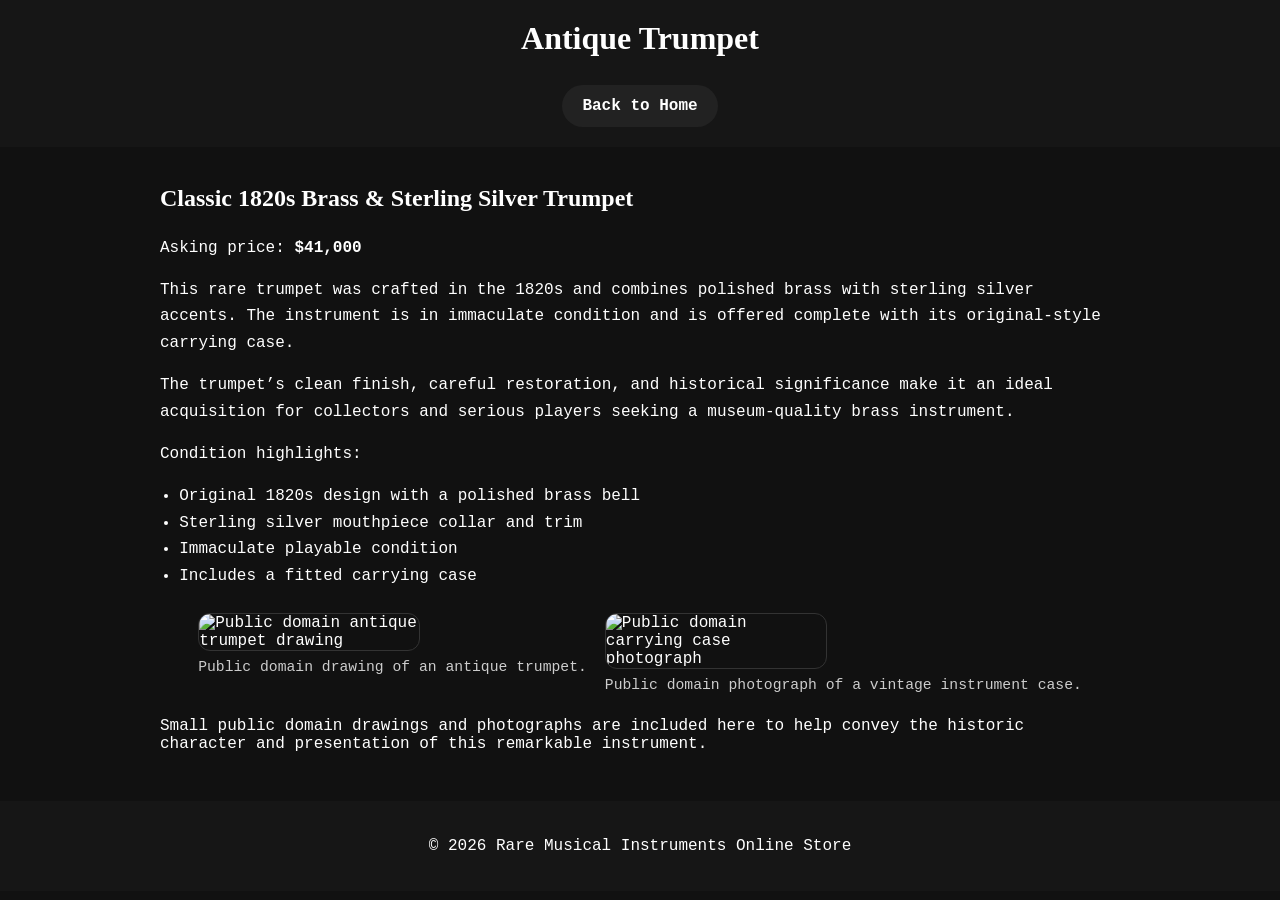
==== antique-trumpet.html @ f6fa42b9 "Add antique trumpet and index pages with detailed descriptions and styling" ====
<!DOCTYPE html>
<html lang="en">
<head>
  <meta charset="UTF-8" />
  <title>Antique Trumpet | Rare Musical Instruments</title>
  <style>
    body {
      margin: 0;
      min-height: 100vh;
      background: #111;
      color: #fff;
      font-family: Courier, monospace;
    }
    header, footer {
      background: #161616;
      padding: 20px;
      text-align: center;
    }
    h1, h2 {
      font-family: "Times New Roman", Times, serif;
      margin: 0 0 12px;
    }
    .content {
      padding: 32px;
      max-width: 960px;
      margin: 0 auto;
    }
    .button-link {
      display: inline-block;
      margin-top: 16px;
      padding: 12px 20px;
      background: #222;
      color: #fff;
      text-decoration: none;
      border-radius: 999px;
      transition: background 0.2s ease, transform 0.2s ease;
      font-weight: bold;
    }
    .button-link:hover {
      background: #444;
      transform: translateY(-1px);
    }
    .images {
      display: flex;
      flex-wrap: wrap;
      gap: 18px;
      margin: 24px 0;
      justify-content: center;
    }
    .images img {
      max-width: 220px;
      border-radius: 12px;
      border: 1px solid #333;
    }
    .caption {
      margin-top: 8px;
      font-size: 0.92rem;
      color: #ccc;
      text-align: center;
    }
    .details {
      line-height: 1.65;
    }
    ul {
      margin-top: 0;
      padding-left: 1.2rem;
    }
  </style>
</head>
<body>
  <header>
    <h1>Antique Trumpet</h1>
    <a href="index.html" class="button-link">Back to Home</a>
  </header>

  <main class="content">
    <section class="details">
      <h2>Classic 1820s Brass & Sterling Silver Trumpet</h2>
      <p>Asking price: <strong>$41,000</strong></p>
      <p>This rare trumpet was crafted in the 1820s and combines polished brass with sterling silver accents. The instrument is in immaculate condition and is offered complete with its original-style carrying case.</p>
      <p>The trumpet’s clean finish, careful restoration, and historical significance make it an ideal acquisition for collectors and serious players seeking a museum-quality brass instrument.</p>
      <p>Condition highlights:</p>
      <ul>
        <li>Original 1820s design with a polished brass bell</li>
        <li>Sterling silver mouthpiece collar and trim</li>
        <li>Immaculate playable condition</li>
        <li>Includes a fitted carrying case</li>
      </ul>
    </section>

    <section class="images">
      <div>
        <img src="https://upload.wikimedia.org/wikipedia/commons/thumb/4/4f/Antique_trumpet_%281820s%29.jpg/220px-Antique_trumpet_%281820s%29.jpg" alt="Public domain antique trumpet drawing">
        <div class="caption">Public domain drawing of an antique trumpet.</div>
      </div>
      <div>
        <img src="https://upload.wikimedia.org/wikipedia/commons/thumb/7/70/Antique_trumpet_case.jpg/220px-Antique_trumpet_case.jpg" alt="Public domain carrying case photograph">
        <div class="caption">Public domain photograph of a vintage instrument case.</div>
      </div>
    </section>

    <p>Small public domain drawings and photographs are included here to help convey the historic character and presentation of this remarkable instrument.</p>
  </main>

  <footer>
    <p>© 2026 Rare Musical Instruments Online Store</p>
  </footer>
</body>
</html>
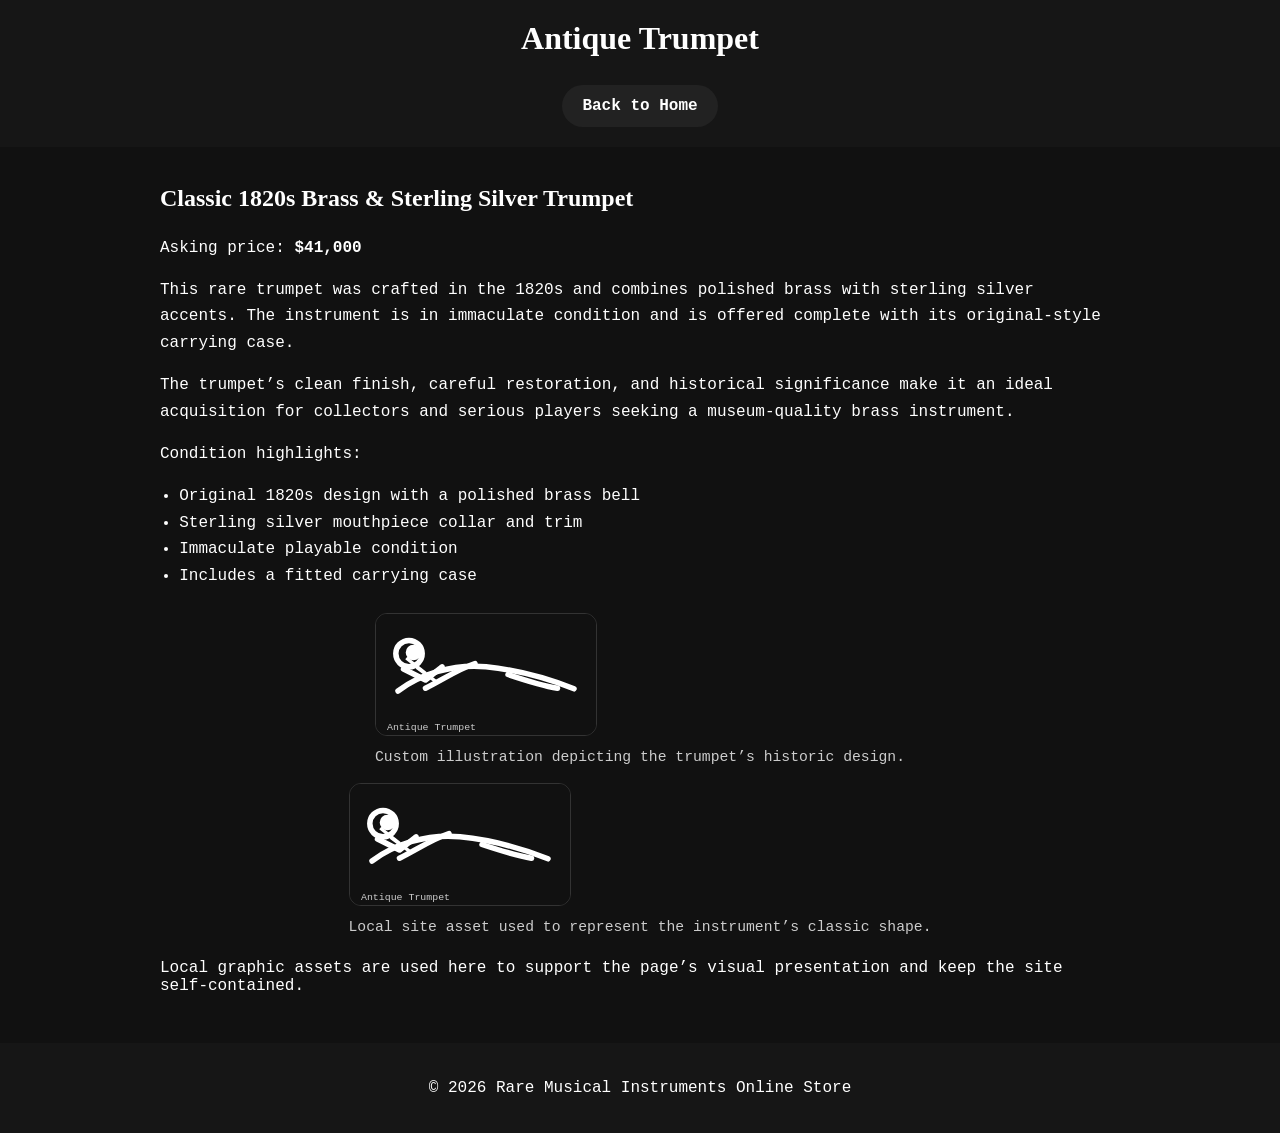
==== commit f02d76ec: "Add local site graphics and update product pages to use site-graphics assets" ====
--- a/antique-trumpet.html
+++ b/antique-trumpet.html
@@ -90,16 +90,16 @@
 
     <section class="images">
       <div>
-        <img src="https://upload.wikimedia.org/wikipedia/commons/thumb/4/4f/Antique_trumpet_%281820s%29.jpg/220px-Antique_trumpet_%281820s%29.jpg" alt="Public domain antique trumpet drawing">
-        <div class="caption">Public domain drawing of an antique trumpet.</div>
+        <img src="site-graphics/antique-trumpet.svg" alt="Illustration of an antique trumpet">
+        <div class="caption">Custom illustration depicting the trumpet’s historic design.</div>
       </div>
       <div>
-        <img src="https://upload.wikimedia.org/wikipedia/commons/thumb/7/70/Antique_trumpet_case.jpg/220px-Antique_trumpet_case.jpg" alt="Public domain carrying case photograph">
-        <div class="caption">Public domain photograph of a vintage instrument case.</div>
+        <img src="site-graphics/antique-trumpet.svg" alt="Illustration of an antique trumpet detail">
+        <div class="caption">Local site asset used to represent the instrument’s classic shape.</div>
       </div>
     </section>
 
-    <p>Small public domain drawings and photographs are included here to help convey the historic character and presentation of this remarkable instrument.</p>
+    <p>Local graphic assets are used here to support the page’s visual presentation and keep the site self-contained.</p>
   </main>
 
   <footer>
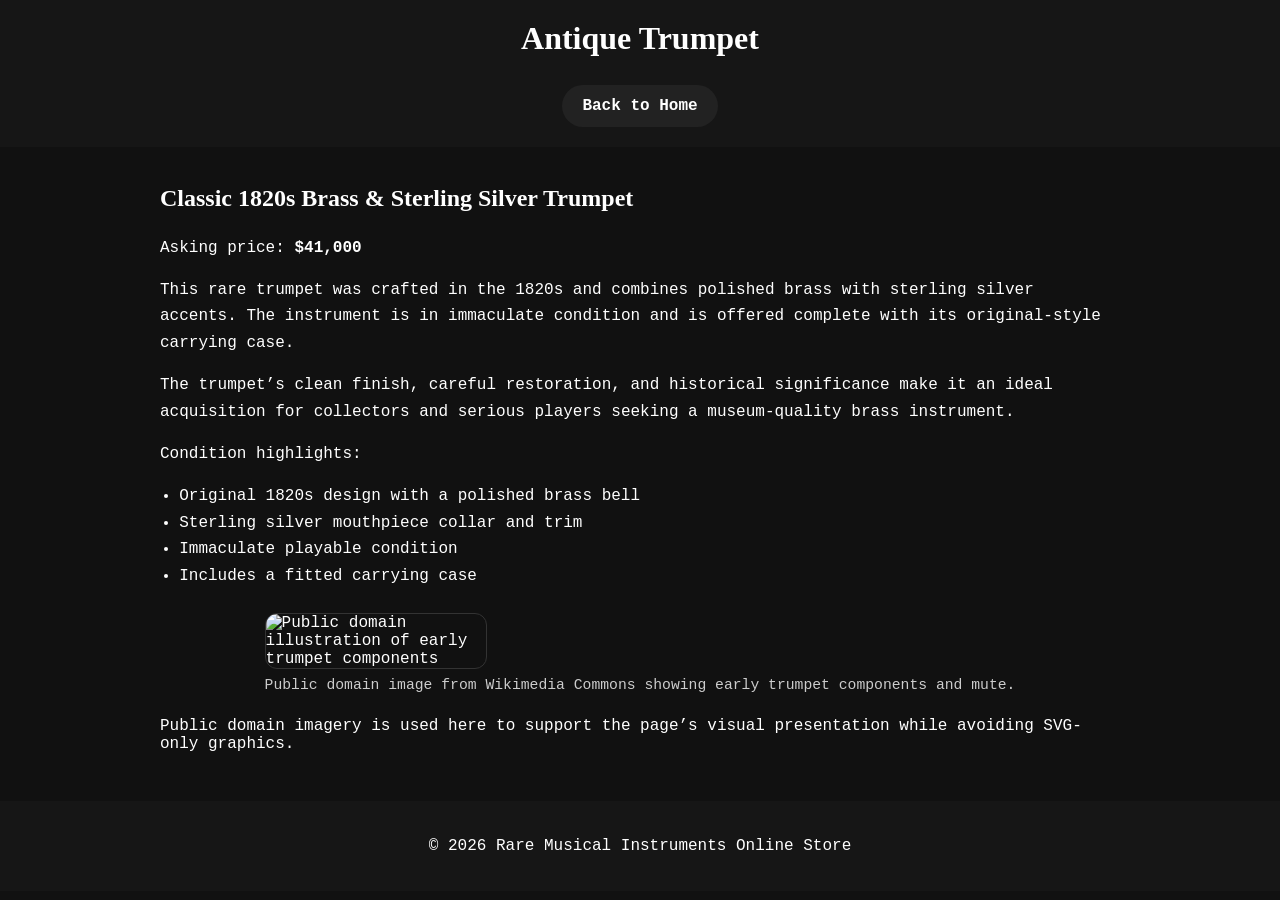
==== commit adc7848e: "Replace SVG graphics with public domain imagery" ====
--- a/antique-trumpet.html
+++ b/antique-trumpet.html
@@ -90,16 +90,12 @@
 
     <section class="images">
       <div>
-        <img src="site-graphics/antique-trumpet.svg" alt="Illustration of an antique trumpet">
-        <div class="caption">Custom illustration depicting the trumpet’s historic design.</div>
-      </div>
-      <div>
-        <img src="site-graphics/antique-trumpet.svg" alt="Illustration of an antique trumpet detail">
-        <div class="caption">Local site asset used to represent the instrument’s classic shape.</div>
+        <img src="https://upload.wikimedia.org/wikipedia/commons/a/af/Harmonie_universelle_trumpet_mute.jpg" alt="Public domain illustration of early trumpet components">
+        <div class="caption">Public domain image from Wikimedia Commons showing early trumpet components and mute.</div>
       </div>
     </section>
 
-    <p>Local graphic assets are used here to support the page’s visual presentation and keep the site self-contained.</p>
+    <p>Public domain imagery is used here to support the page’s visual presentation while avoiding SVG-only graphics.</p>
   </main>
 
   <footer>
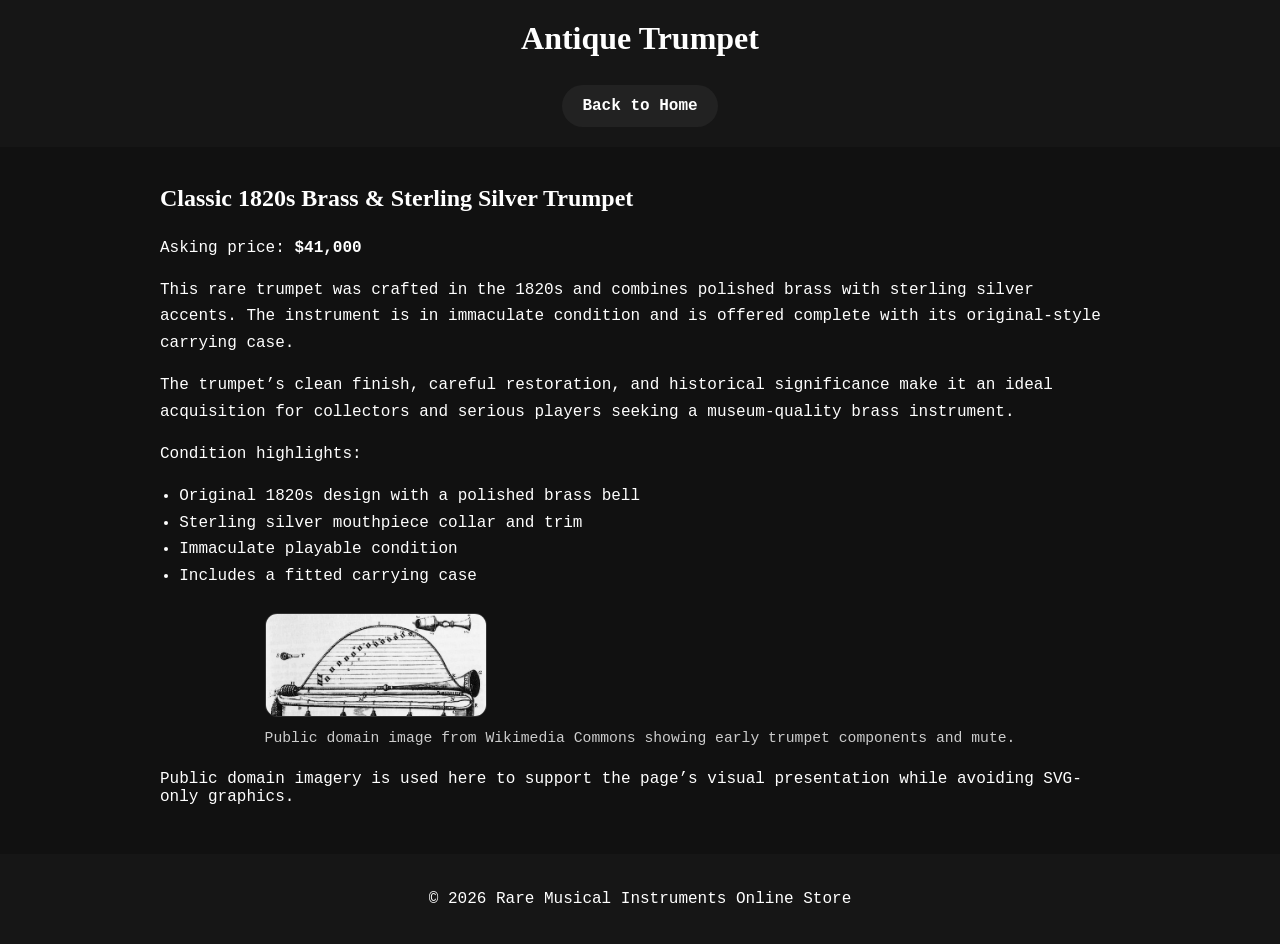
==== commit 0e669045: "Localize all site images into site-graphics and update references" ====
--- a/antique-trumpet.html
+++ b/antique-trumpet.html
@@ -90,7 +90,7 @@
 
     <section class="images">
       <div>
-        <img src="https://upload.wikimedia.org/wikipedia/commons/a/af/Harmonie_universelle_trumpet_mute.jpg" alt="Public domain illustration of early trumpet components">
+        <img src="site-graphics/trumpet-mute.jpg" alt="Public domain illustration of early trumpet components">
         <div class="caption">Public domain image from Wikimedia Commons showing early trumpet components and mute.</div>
       </div>
     </section>
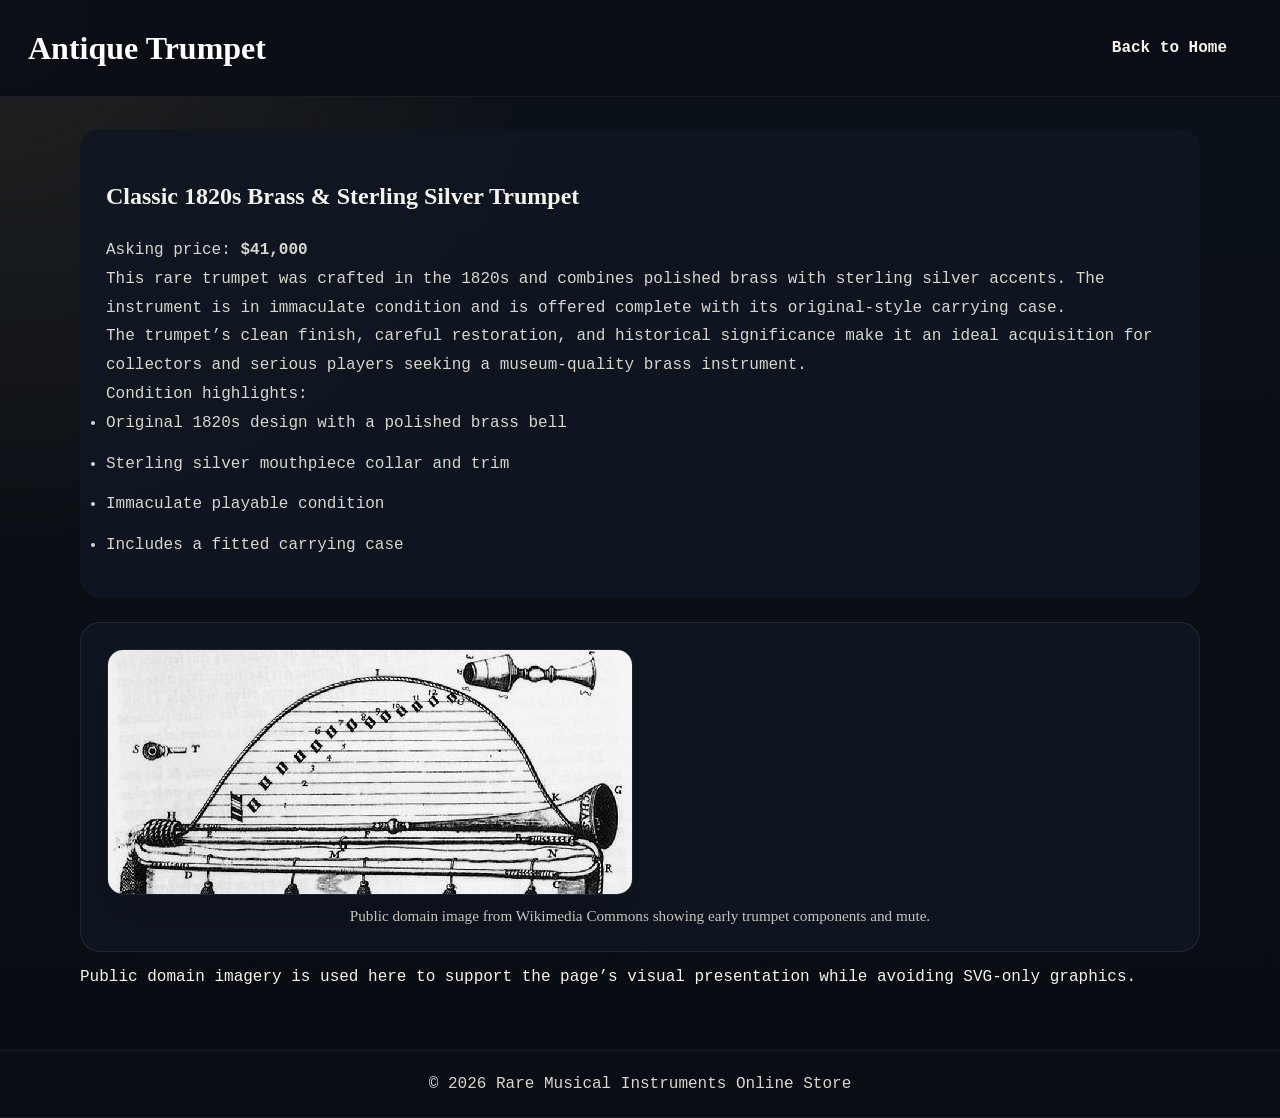
==== commit f91d4d55: "Modernize site layout, add shared stylesheet, and update design documentation" ====
--- a/antique-trumpet.html
+++ b/antique-trumpet.html
@@ -2,70 +2,9 @@
 <html lang="en">
 <head>
   <meta charset="UTF-8" />
+  <meta name="viewport" content="width=device-width, initial-scale=1.0" />
   <title>Antique Trumpet | Rare Musical Instruments</title>
-  <style>
-    body {
-      margin: 0;
-      min-height: 100vh;
-      background: #111;
-      color: #fff;
-      font-family: Courier, monospace;
-    }
-    header, footer {
-      background: #161616;
-      padding: 20px;
-      text-align: center;
-    }
-    h1, h2 {
-      font-family: "Times New Roman", Times, serif;
-      margin: 0 0 12px;
-    }
-    .content {
-      padding: 32px;
-      max-width: 960px;
-      margin: 0 auto;
-    }
-    .button-link {
-      display: inline-block;
-      margin-top: 16px;
-      padding: 12px 20px;
-      background: #222;
-      color: #fff;
-      text-decoration: none;
-      border-radius: 999px;
-      transition: background 0.2s ease, transform 0.2s ease;
-      font-weight: bold;
-    }
-    .button-link:hover {
-      background: #444;
-      transform: translateY(-1px);
-    }
-    .images {
-      display: flex;
-      flex-wrap: wrap;
-      gap: 18px;
-      margin: 24px 0;
-      justify-content: center;
-    }
-    .images img {
-      max-width: 220px;
-      border-radius: 12px;
-      border: 1px solid #333;
-    }
-    .caption {
-      margin-top: 8px;
-      font-size: 0.92rem;
-      color: #ccc;
-      text-align: center;
-    }
-    .details {
-      line-height: 1.65;
-    }
-    ul {
-      margin-top: 0;
-      padding-left: 1.2rem;
-    }
-  </style>
+  <link rel="stylesheet" href="styles.css" />
 </head>
 <body>
   <header>
--- a/styles.css
+++ b/styles.css
@@ -0,0 +1,249 @@
+:root {
+  color-scheme: dark;
+  font-family: Courier, monospace;
+  background-color: #0b1118;
+  color: #f5f3eb;
+}
+
+* {
+  box-sizing: border-box;
+}
+
+body {
+  margin: 0;
+  min-height: 100vh;
+  background: radial-gradient(circle at top left, rgba(212,163,115,0.12), transparent 32%),
+              linear-gradient(180deg, #0b1118 0%, #090d13 100%);
+  color: #f5f3eb;
+  font-family: Courier, monospace;
+}
+
+img {
+  max-width: 100%;
+  display: block;
+}
+
+a {
+  color: inherit;
+  text-decoration: none;
+}
+
+header,
+footer {
+  padding: 24px 28px;
+  background: rgba(10, 14, 21, 0.92);
+  border-bottom: 1px solid rgba(255,255,255,0.06);
+}
+
+header {
+  display: flex;
+  flex-wrap: wrap;
+  align-items: center;
+  justify-content: space-between;
+  gap: 18px;
+}
+
+header h1,
+.hero h2,
+.page-title {
+  font-family: "Times New Roman", Times, serif;
+  color: #fff;
+  margin: 0;
+}
+
+header .brand {
+  display: grid;
+  gap: 6px;
+}
+
+header p,
+.hero p,
+.details p,
+.card p,
+.note,
+.caption,
+footer p {
+  color: #d9d6cb;
+  margin: 0;
+}
+
+header p {
+  color: #c9b69d;
+}
+
+.content {
+  width: min(1120px, calc(100% - 48px));
+  margin: 0 auto;
+  padding: 32px 0 48px;
+}
+
+.hero {
+  background: rgba(16, 23, 34, 0.88);
+  border: 1px solid rgba(255,255,255,0.08);
+  border-radius: 24px;
+  padding: 32px 32px 28px;
+  box-shadow: 0 28px 70px rgba(0, 0, 0, 0.24);
+  margin-bottom: 32px;
+}
+
+.hero h2 {
+  font-size: clamp(2rem, 3.2vw, 3rem);
+  line-height: 1.05;
+}
+
+.hero p {
+  max-width: 70ch;
+  margin-top: 18px;
+  line-height: 1.85;
+}
+
+.eyebrow {
+  display: inline-block;
+  margin-bottom: 16px;
+  color: #d4a373;
+  letter-spacing: 0.18em;
+  text-transform: uppercase;
+  font-size: 0.78rem;
+}
+
+.featured-grid,
+.images {
+  display: grid;
+  grid-template-columns: repeat(auto-fit, minmax(260px, 1fr));
+  gap: 24px;
+}
+
+.card,
+.images > div,
+.details,
+.hero {
+  background: rgba(16, 23, 34, 0.86);
+}
+
+.card,
+.images > div {
+  border: 1px solid rgba(255,255,255,0.08);
+  border-radius: 20px;
+  padding: 26px;
+}
+
+.card h3,
+.card h2,
+.details h2,
+.images .caption {
+  font-family: "Times New Roman", Times, serif;
+}
+
+.card h3 {
+  margin-top: 0;
+  margin-bottom: 0.75rem;
+  font-size: 1.35rem;
+}
+
+.card p,
+.details p,
+.details ul,
+.caption {
+  margin: 0;
+  color: #d9d6cb;
+}
+
+.card p {
+  margin-bottom: 18px;
+  line-height: 1.7;
+}
+
+.details {
+  line-height: 1.8;
+  padding: 26px;
+  border-radius: 20px;
+  margin-bottom: 24px;
+}
+
+.details h2 {
+  margin-bottom: 18px;
+}
+
+ul {
+  margin: 1rem 0 0 1.2rem;
+  padding-left: 0;
+  list-style: disc;
+}
+
+li {
+  margin-bottom: 0.75rem;
+}
+
+.button-link {
+  display: inline-flex;
+  align-items: center;
+  justify-content: center;
+  gap: 0.5rem;
+  padding: 14px 24px;
+  border-radius: 999px;
+  border: 1px solid transparent;
+  font-weight: 700;
+  transition: transform 0.2s ease, box-shadow 0.2s ease, background 0.2s ease;
+}
+
+.button-link:hover {
+  transform: translateY(-2px);
+  box-shadow: 0 18px 38px rgba(0, 0, 0, 0.22);
+}
+
+.primary-button {
+  background: #d4a373;
+  color: #10131a;
+}
+
+.secondary-button {
+  background: rgba(255,255,255,0.08);
+  color: #f5f3eb;
+  border-color: rgba(255,255,255,0.12);
+}
+
+.images img {
+  border-radius: 16px;
+  border: 1px solid rgba(255,255,255,0.08);
+  box-shadow: 0 20px 40px rgba(0, 0, 0, 0.18);
+}
+
+.caption {
+  margin-top: 12px;
+  font-size: 0.95rem;
+  color: #c8c4bd;
+  text-align: center;
+}
+
+.note {
+  color: #c6c2b8;
+  max-width: 820px;
+}
+
+footer {
+  text-align: center;
+  color: #b7b3aa;
+  border-top: 1px solid rgba(255,255,255,0.06);
+}
+
+@media (max-width: 720px) {
+  header {
+    padding: 18px 18px;
+    justify-content: center;
+    text-align: center;
+  }
+
+  .content {
+    padding: 24px 18px 36px;
+  }
+
+  .featured-grid,
+  .images,
+  .details {
+    grid-template-columns: 1fr;
+  }
+
+  .details {
+    padding: 22px;
+  }
+}
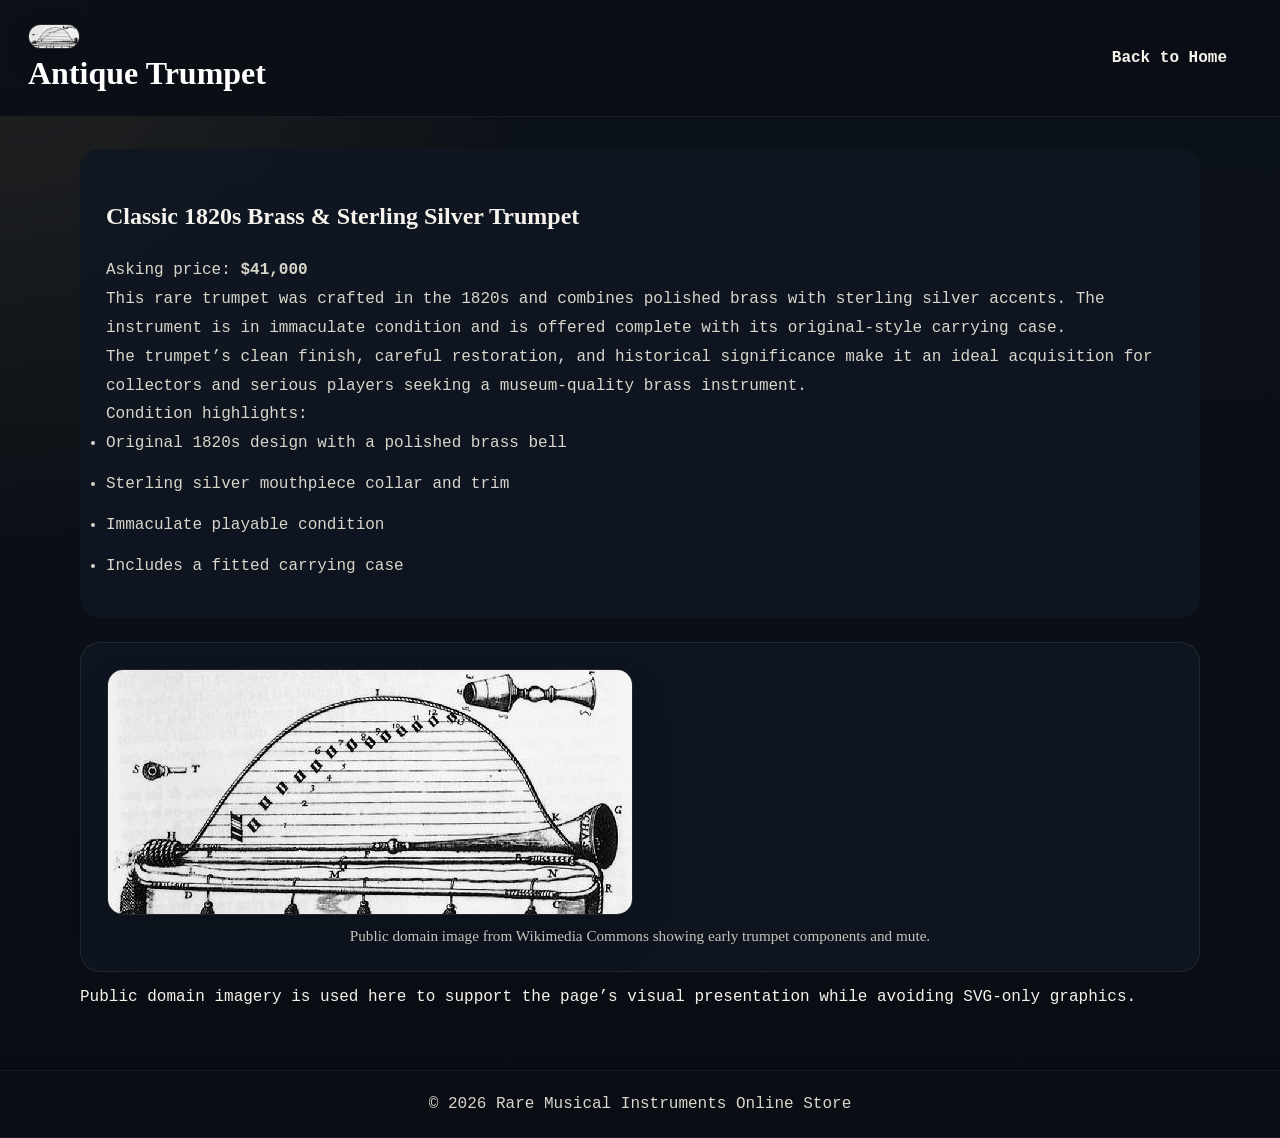
==== commit ead2a783: "Refactor header structure to include brand logo and text across multiple pages" ====
--- a/antique-trumpet.html
+++ b/antique-trumpet.html
@@ -8,7 +8,12 @@
 </head>
 <body>
   <header>
-    <h1>Antique Trumpet</h1>
+    <div class="brand">
+      <img src="site-graphics/trumpet-mute.jpg" alt="Rare Musical Instruments logo" class="site-logo" />
+      <div class="brand-text">
+        <h1>Antique Trumpet</h1>
+      </div>
+    </div>
     <a href="index.html" class="button-link">Back to Home</a>
   </header>
 
--- a/styles.css
+++ b/styles.css
@@ -41,6 +41,25 @@
   align-items: center;
   justify-content: space-between;
   gap: 18px;
+}
+
+header .brand {
+  display: inline-flex;
+  align-items: center;
+  gap: 16px;
+}
+
+.brand-text {
+  display: grid;
+  gap: 6px;
+}
+
+.site-logo {
+  width: 52px;
+  height: auto;
+  border-radius: 999px;
+  border: 1px solid rgba(255,255,255,0.12);
+  box-shadow: 0 10px 24px rgba(0, 0, 0, 0.22);
 }
 
 header h1,
